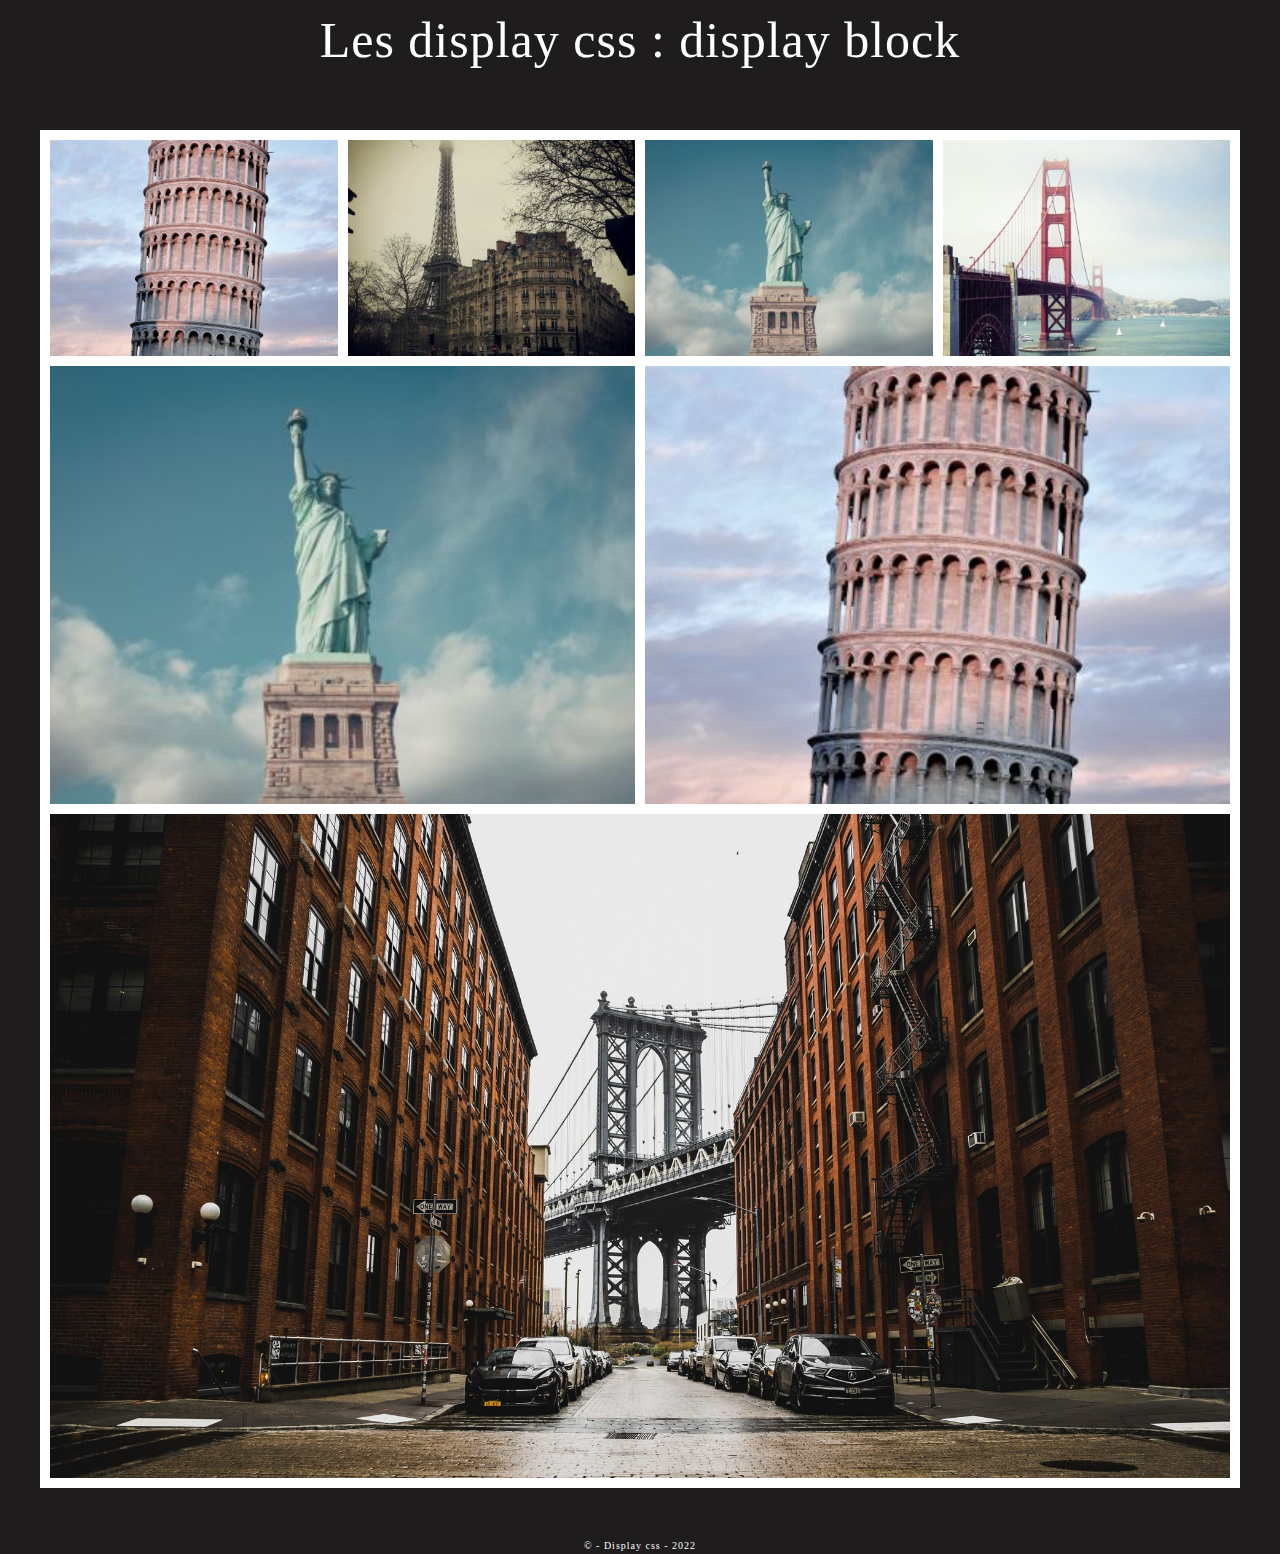
==== display-inline-block.html @ 0037e36b "first commit" ====
<!DOCTYPE html>
<html lang="fr">
<head>
    <meta charset="UTF-8">
    <meta http-equiv="X-UA-Compatible" content="IE=edge">
    <meta name="viewport" content="width=device-width, initial-scale=1.0">
    <meta name="description" content="description">
    <title>Les display css : display block</title>
    <link rel="apple-touch-icon" sizes="180x180" href="./favicon/apple-touch-icon.png">
    <link rel="icon" sizes="32x32" href="./favicon/favicon-32x32.png">
    <link rel="icon" sizes="16x16" href="./favicon/favicon-16x16.png">
    <link rel="manifest" href="./favicon/site.webmanifest">
    <link rel="stylesheet" href="./css/inline-block.css">
</head>
<body>
    <header>
        <h1>
            Les display css : display block
        </h1>
    </header>
    <main>
        <div class="gallery-primary" role="group" aria-labelledby="pictures">
            <ul id="pictures">
                    <li><img src="./asset/pisa.jpg" alt="pise"></li><!--
                --><li><img src="./asset/paris.jpg" alt="paris"></li><!--
                --><li><img src="./asset/newyork2.jpg" alt="newyork"></li><!--
                --><li><img src="./asset/sanfran.jpg" alt="sanfran"></li> <!--supprime l'espace blanc--> <!--

                --><li><img src="./asset/newyork2.jpg" alt="newyork"></li><!--
                --><li><img src="./asset/pisa.jpg" alt="pisa"></li><!--
             
                --><li><img src="./asset/02.jpg" alt=""></li>
            </ul>
        </div>
    </main>
    <footer>
        <p>
            &copy; - Display css - 2022
        </p>
    </footer>
</body>
</html>
---- css/inline-block.css ----
/* reset */
@import url('https://fonts.googleapis.com/css2?family=Roboto+Slab:wght@100;200;300;400&display=swap');
html{
    font-size: 62.5%;
}
body{
    font: 1.6rem;
    margin: 0;
    letter-spacing: 0.1rem;
    line-height: 1.6;
    background-color: rgb(30, 28, 28);
}
h1,h2,h3,h4,h5,h6,
p,ul,ol,figure{
    margin: 0;
    padding: 0;
    list-style: none;
}

*{
    box-sizing: border-box;
}
a{
    text-decoration: none;
    color: var(--color-alert);
}
button{
        background-color: transparent;
        border: 0;
        padding: 0;
        font-size: inherit;
}

img{
    width: 100%;
    height: 100%;
    display: inline-block;
    object-fit: cover;
    vertical-align: middle;   
}
/* theme */

header h1{
    text-align: center;
    line-height: 8rem;
    color: rgb(255, 255, 255);
    font-weight: 200;
    font-size: 5rem;
}

/* grid alternative */
.gallery-primary{
    max-width: 120rem;
    margin: 5rem auto 5rem;
    background-color: #fff;
}
.gallery-primary ul{
    padding: 1rem 0 0 1rem;
    
}
.gallery-primary ul li{
    display:inline-block;
    margin: 0 1rem 1rem 0;
    width: calc(100% / 4 - 1rem);

}
.gallery-primary ul li:nth-child(5), :is(ul li:nth-child(6)){
    width: calc(100% / 2 - 1rem);
}
.gallery-primary ul li:nth-child(7){
    width: calc(100% / 1 - 1rem);
}

footer *{
    text-align: center;
    color: #fff;
}
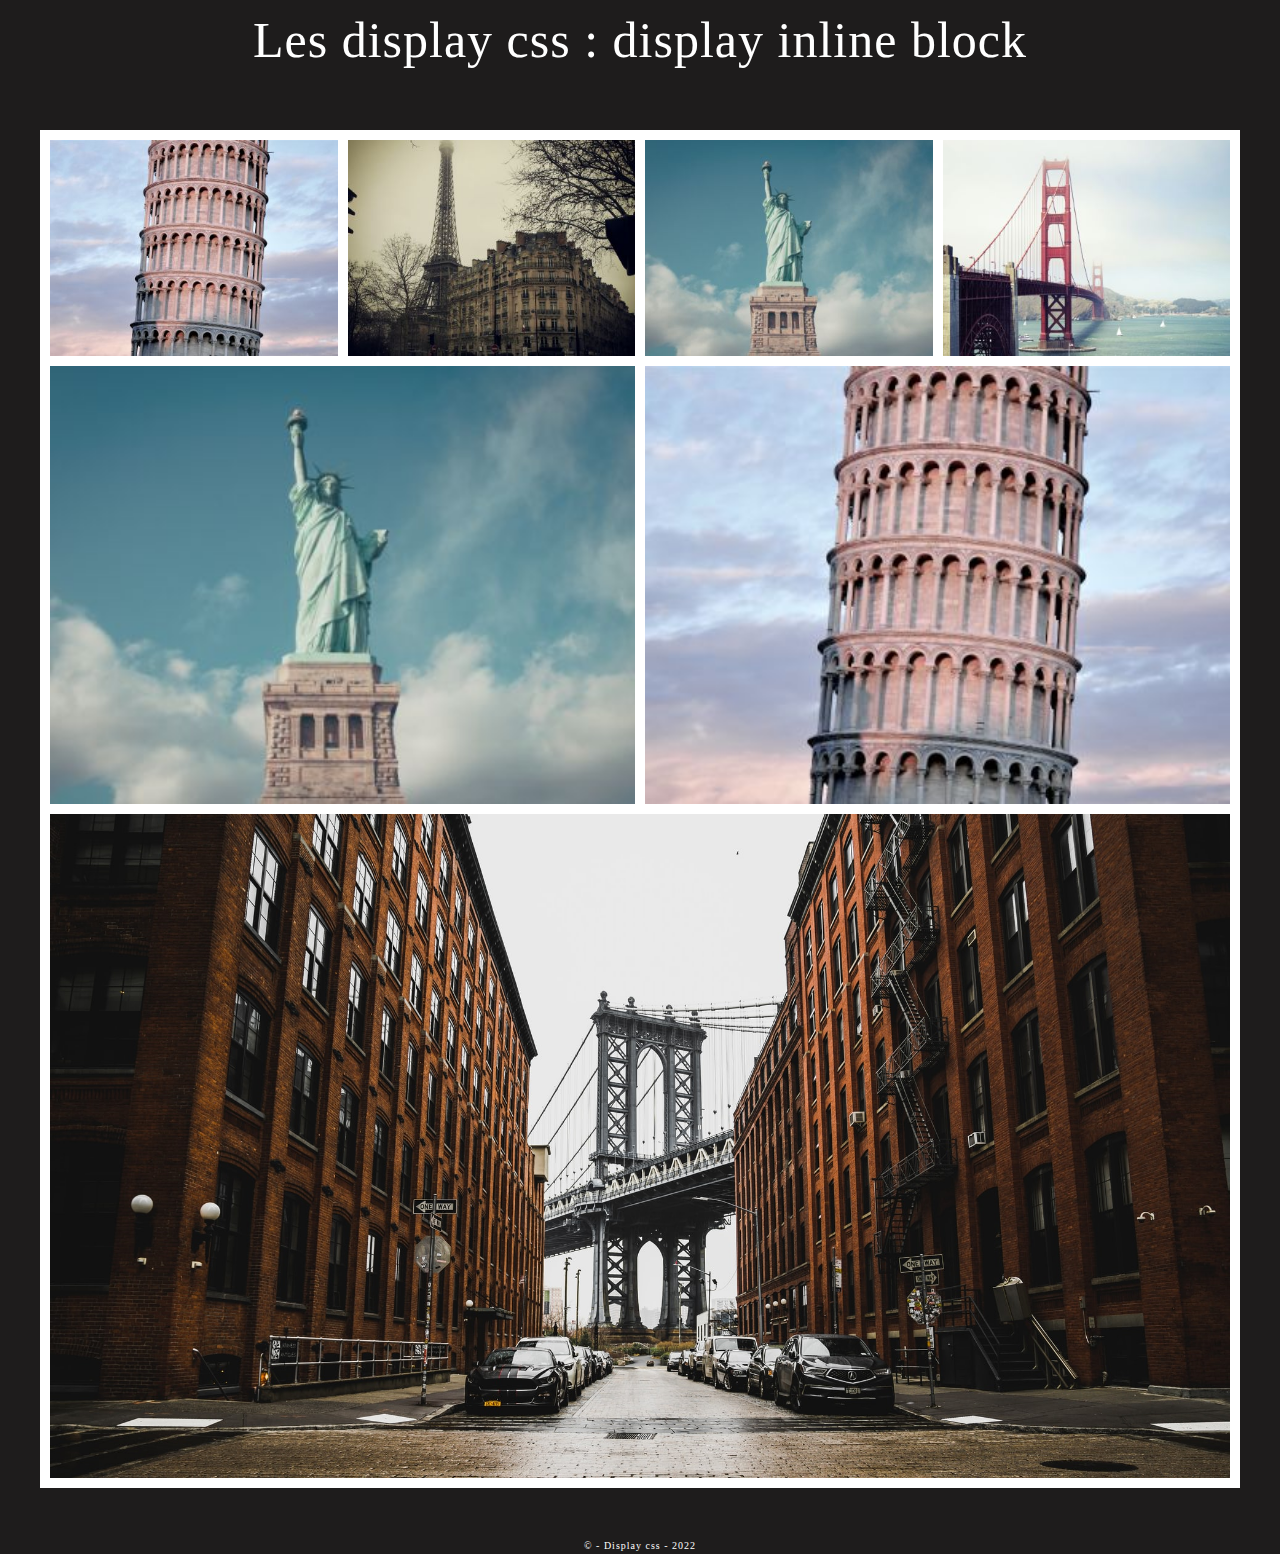
==== commit a42b6a1d: "display grid" ====
--- a/display-inline-block.html
+++ b/display-inline-block.html
@@ -15,7 +15,7 @@
 <body>
     <header>
         <h1>
-            Les display css : display block
+            Les display css : display inline block
         </h1>
     </header>
     <main>
